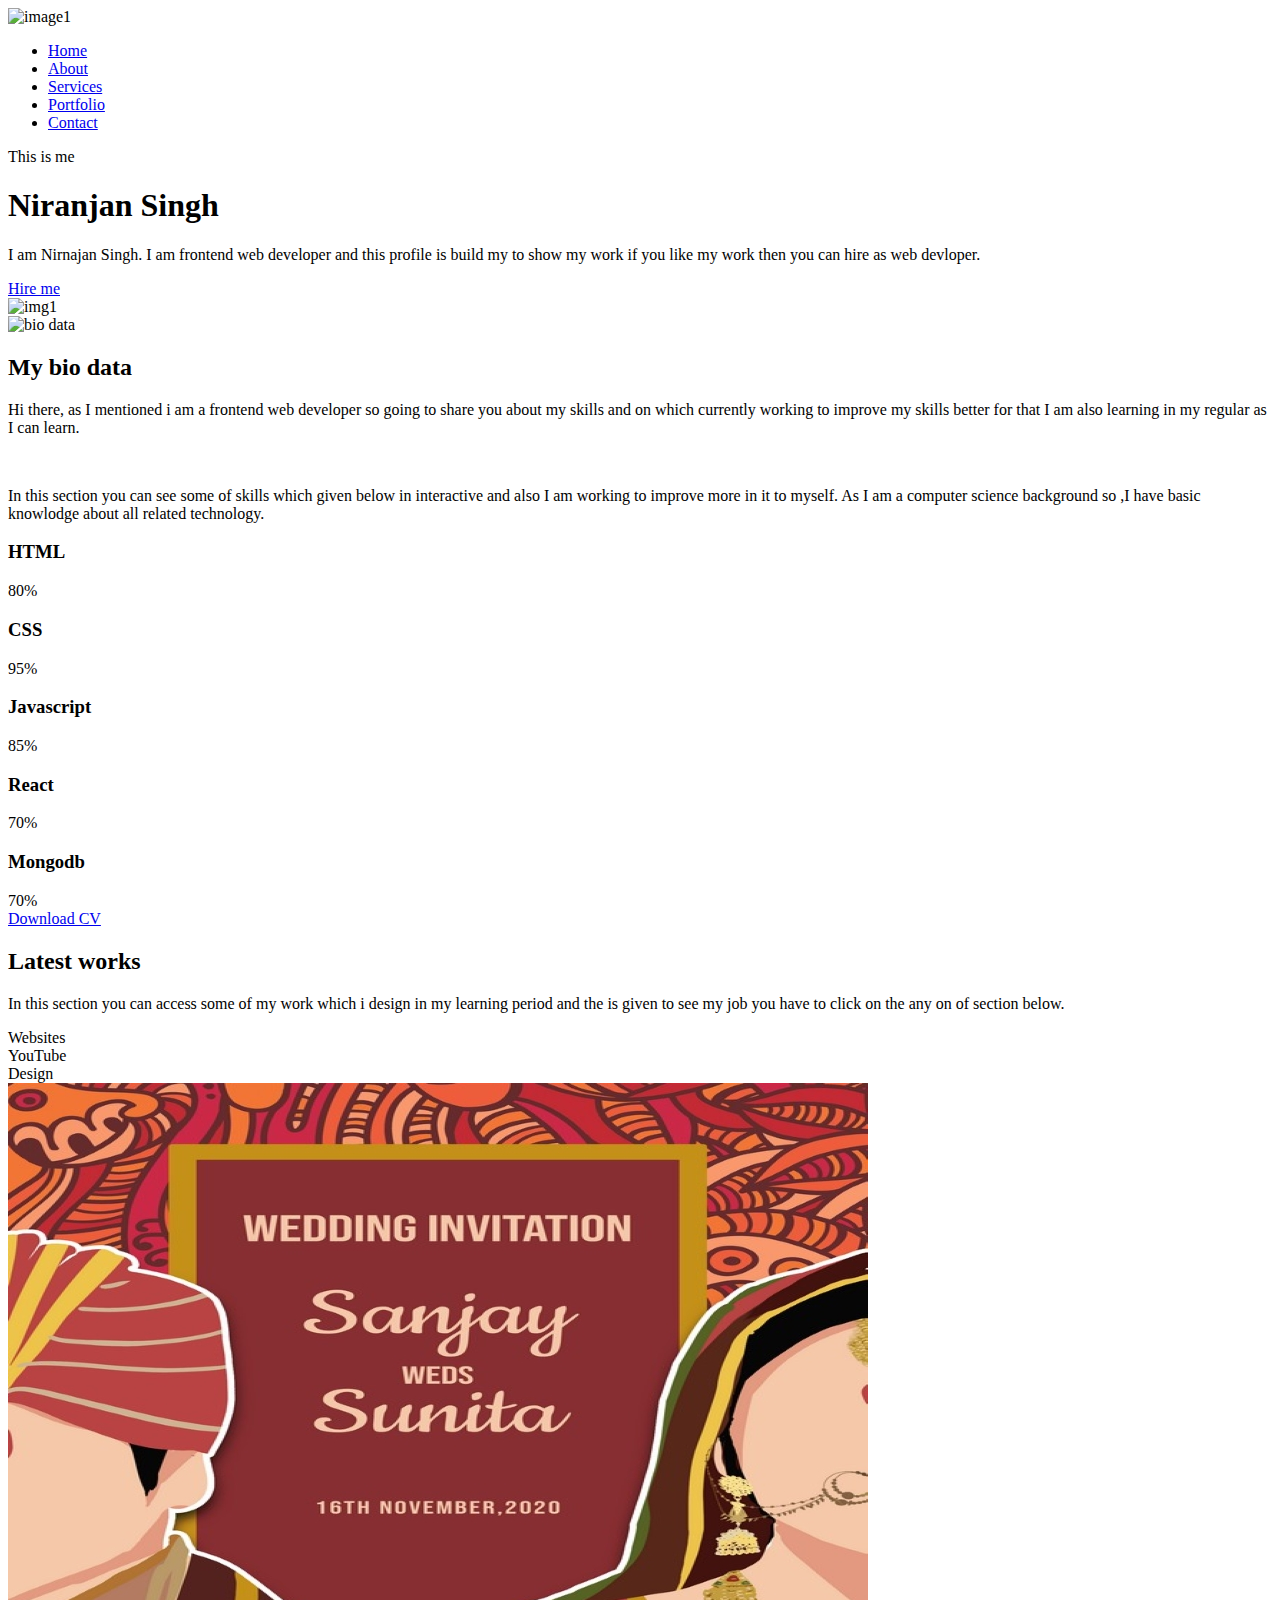
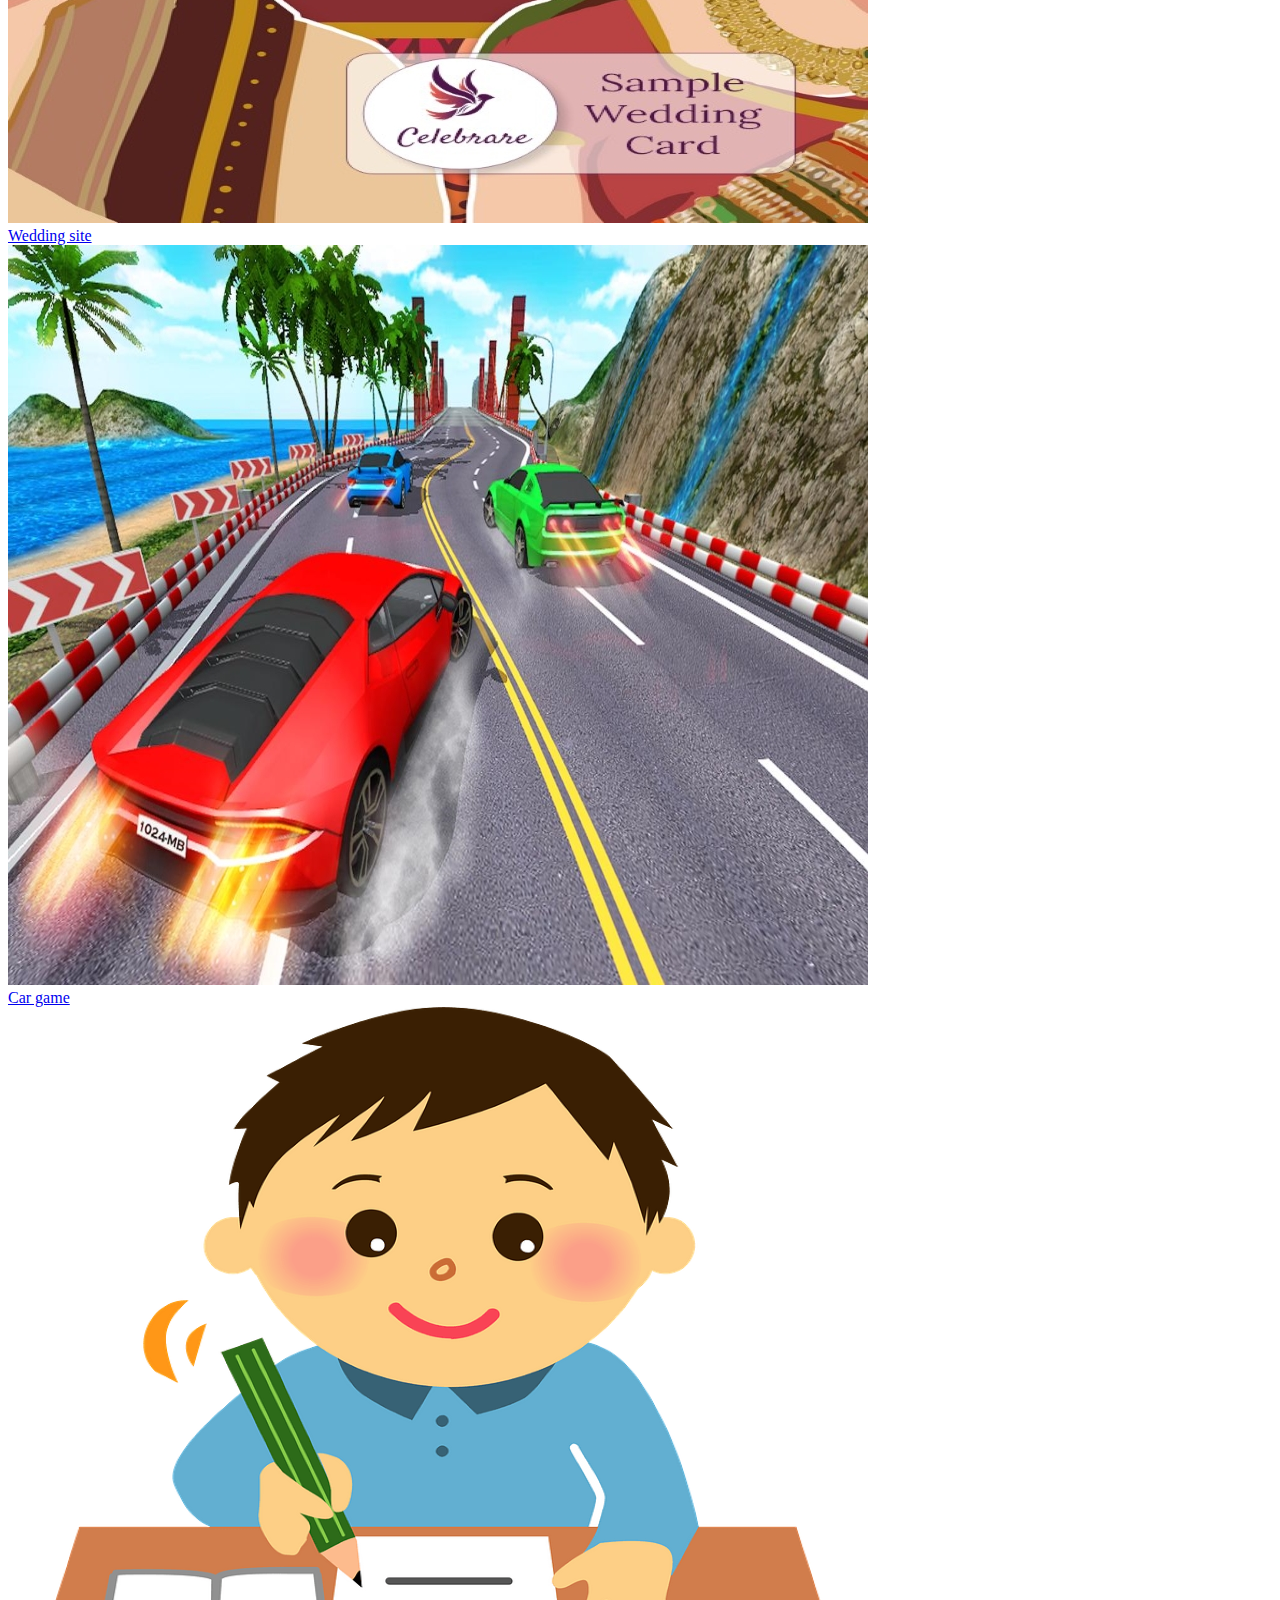
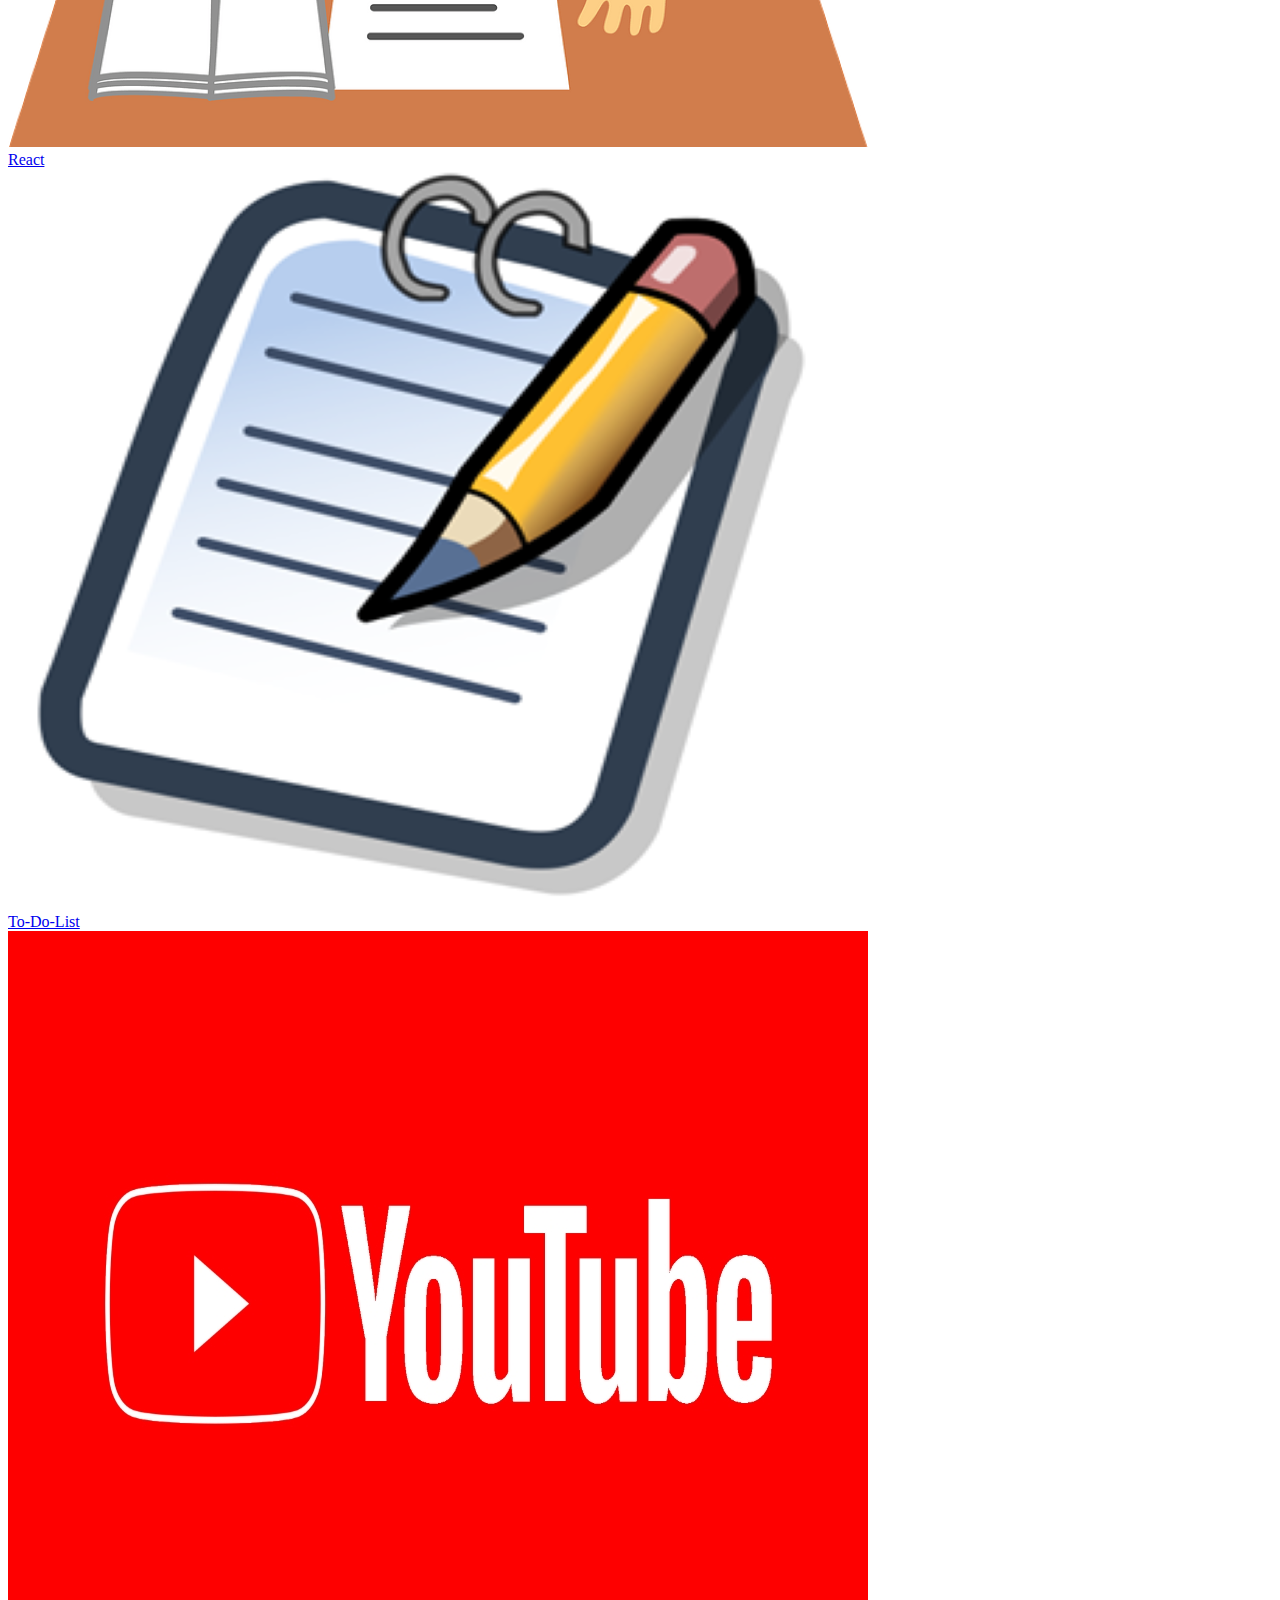
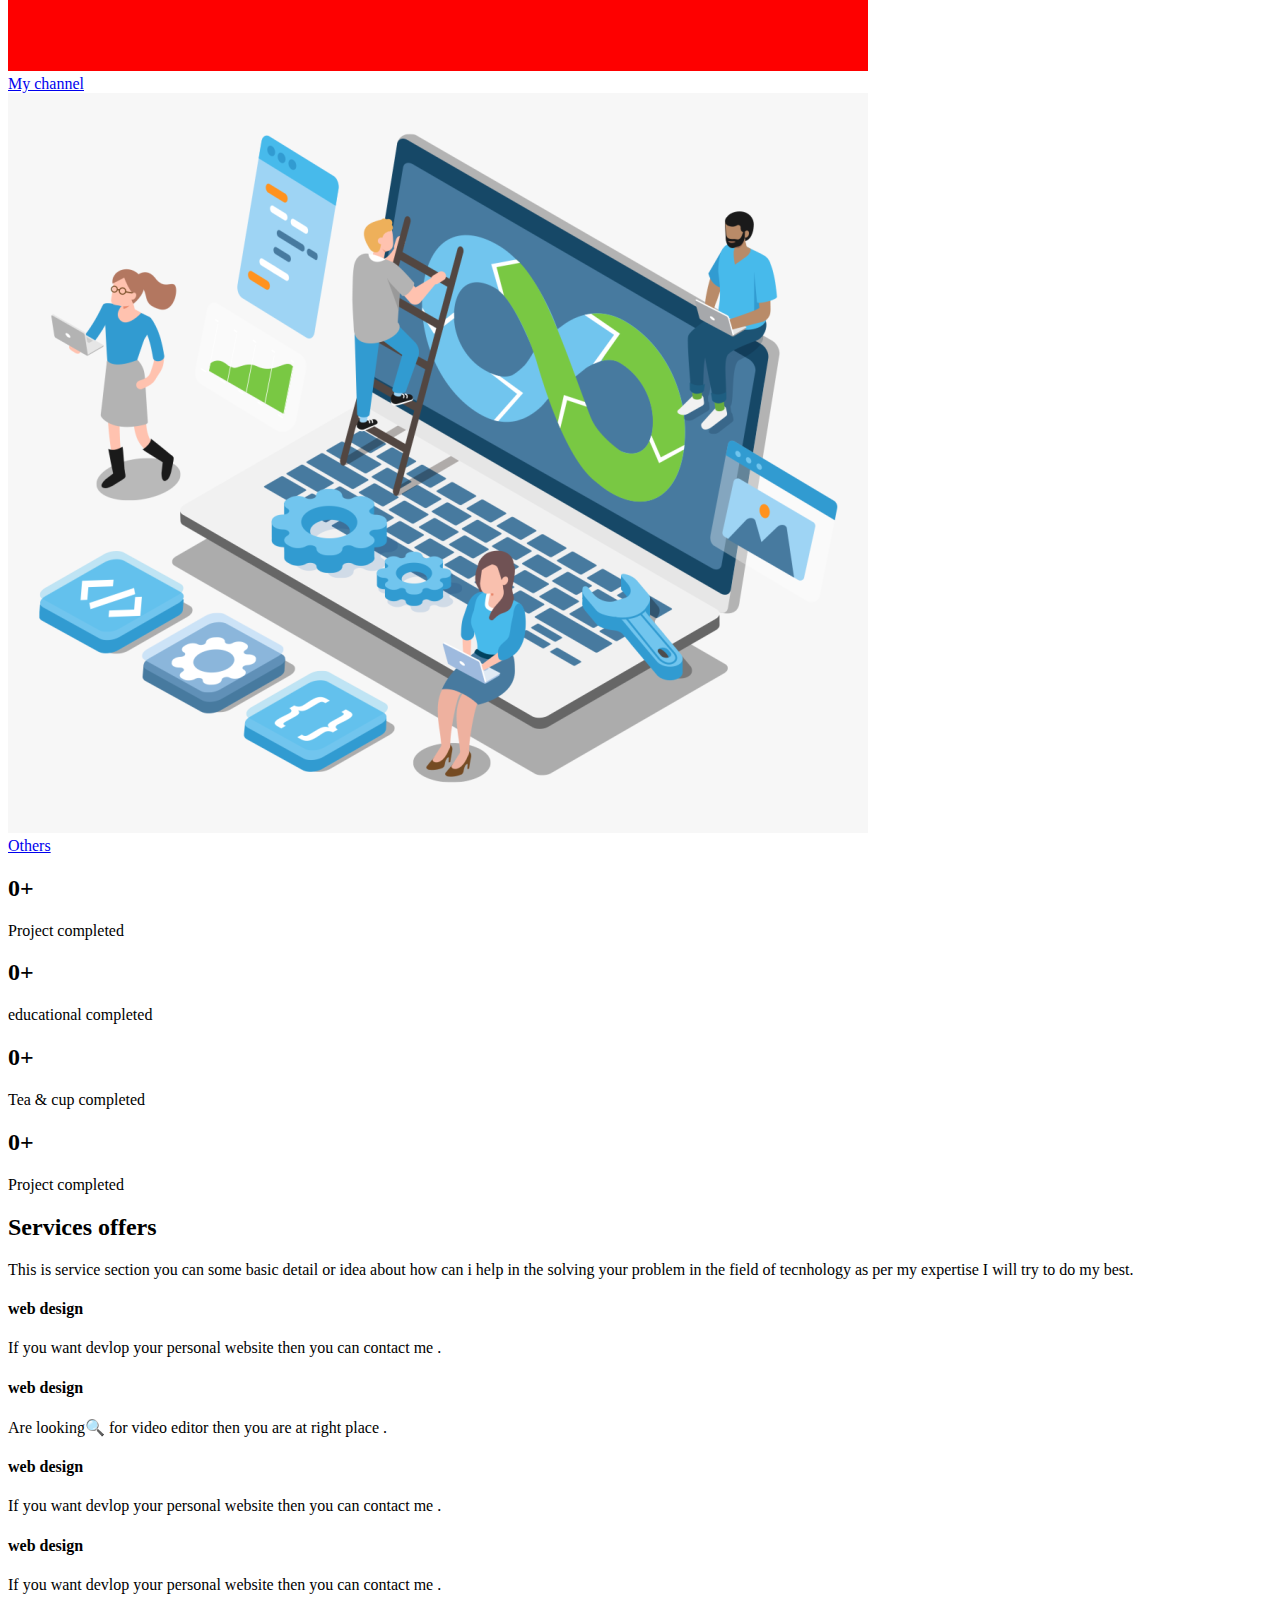
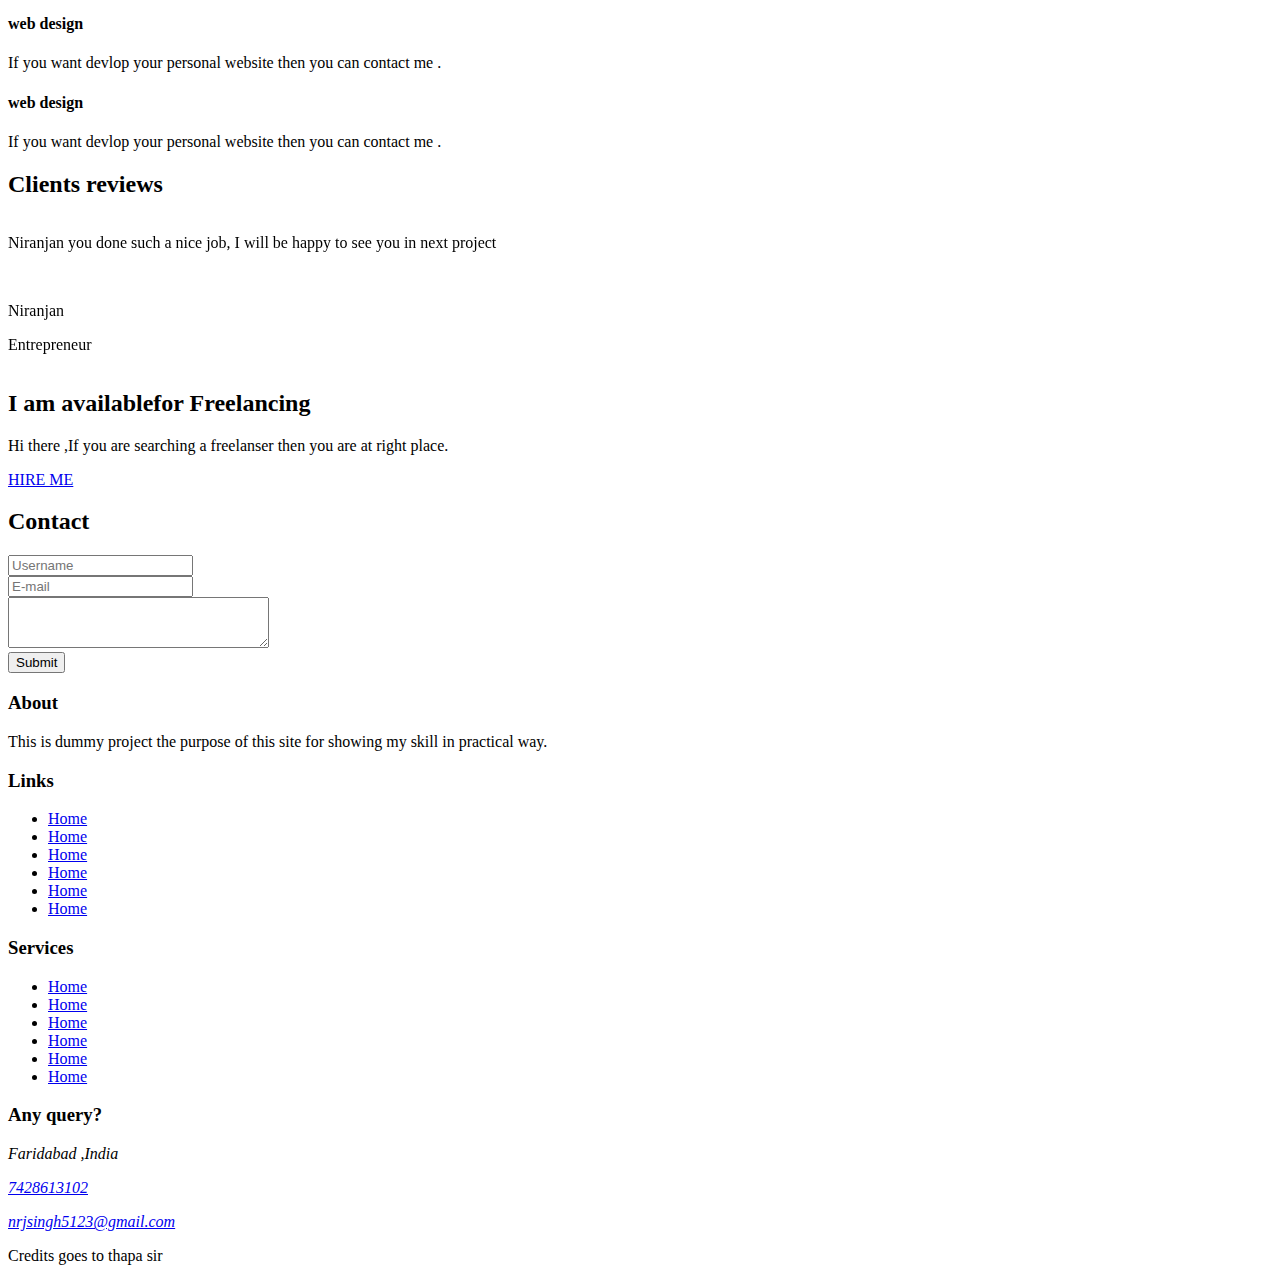
==== index.html @ 7eb25984 "Add files via upload" ====
<!DOCTYPE html>
<html lang="en">

<head>
    <meta charset="UTF-8">
    <meta http-equiv="X-UA-Compatible" content="IE=edge">
    <meta name="viewport" content="width=device-width, initial-scale=1.0">
    <meta 
    name="description"
    content="my portfolio website for job or internship."
    />
    <meta
    name="keywords" content="HTML , CSS ,Javascript , Portfolio website"
    />
    <meta name="auther" content="Niranjan NCR walla , Niranjan">
    
    <title>NCR walla</title>
    
    <link rel="shortcut icon" href="./images/favicon/favicon.ico" type="image/x-icon"/>
    <link rel="apple-touch-icon" sizes="57x57" href="./images/favicon/>
    <link rel="apple-touch-icon" sizes="60x60" href="./images/favicon/apple-icon-60x60.png">
    <link rel="apple-touch-icon" sizes="72x72" href="./images/favicon/apple-icon-72x72.png">
    <link rel="apple-touch-icon" sizes="76x76" href="./images/favicon/apple-icon-76x76.png">
    <link rel="apple-touch-icon" sizes="114x114" href="./images/favicon/apple-icon-114x114.png">
    <link rel="apple-touch-icon" sizes="120x120" href="./images/favicon/apple-icon-120x120.png">
    <link rel="apple-touch-icon" sizes="144x144" href="./images/favicon/apple-icon-144x144.png">
    <link rel="apple-touch-icon" sizes="152x152" href="./images/favicon/apple-icon-152x152.png">
    <link rel="apple-touch-icon" sizes="180x180" href="./images/favicon/apple-icon-180x180.png">
    <link rel="icon" type="image/png" sizes="192x192"  href="/android-icon-192x192.png">
    <link rel="icon" type="image/png" sizes="32x32" href="/favicon-32x32.png">
    <link rel="icon" type="image/png" sizes="96x96" href="/favicon-96x96.png">
    <link rel="icon" type="image/png" sizes="16x16" href="/favicon-16x16.png">
    <link rel="manifest" href="/manifest.json">
    <meta name="msapplication-TileColor" content="#ffffff">
    <meta name="msapplication-TileImage" content="/ms-icon-144x144.png">
    <meta name="theme-color" content="#ffffff">

<!-- <link rel="stylesheet" href="../CSS/style.css"> -->
    <link rel="stylesheet" href="https://cdn.jsdelivr.net/npm/swiper/swiper-bundle.min.css" />
    <link rel="stylesheet" href="https://cdnjs.cloudflare.com/ajax/libs/font-awesome/6.2.0/css/all.min.css">
    <link rel="stylesheet" href="../profile/CSS/style.css">
    <link href="https://unpkg.com/ionicons@4.5.10-0/dist/css/ionicons.min.css" rel="stylesheet">
    <link rel="stylesheet" href="../profile/index.js">
</head>

<body>
    <header class="header">
        <img src="../profile/images/logo.png" class="logo" alt="image1">

        <nav class="navbar ">
            <ul class="navbar-lists">
                <li><a href="./index.html" class="navbar-link home-link">Home</a></li>
                <li><a href="./about.html" class="navbar-link about-link">About</a></li>
                <li><a href="./service.html" class="navbar-link service-link">Services</a></li>
                <li><a href="#" class="navbar-link portfolio-link">Portfolio</a></li>
                <li><a href="./contact.html" class="navbar-link contact-link">Contact</a></li>
            </ul>
        </nav>

<div class="mobile-navbar-btn">
    <!-- <i class="fa fa-bars" aria-hidden="true" class="mobile-nav-icon"></i> -->
    <!-- <i class="fa fa-times" aria-hidden="true" class="mobile-nav-icon"></i> -->
    <ion-icon name="menu-outline" class="mobile-nav-icon"></ion-icon>
    <ion-icon name="close-outline" class="mobile-nav-icon"></ion-icon>
</div>

    </header>
    <!-- ======================
MAin hero section start
=========================== -->
    <main>
        <section class="section-hero section">
            <div class="container grid grid-two-column">
                <div class="section-hero-data">
                    <p class="hero-top-data">This is me</p>
                    <h1 class="hero-heading">Niranjan Singh</h1>
                    <p class="hero-para">
                        I am Nirnajan Singh. I am frontend web developer and this profile is build my to show my work
                        if you like my work then you can hire as web devloper.
                    </p>

                    <div>
                        <a href="#" class="btn hireeme-btn">Hire me</a>
                    </div>
                </div>

                <!-- Hero right section -->
                <div class="secton-hero-image">
<!-- Here we using optimize image for the website -->
<!-- <picture>
    <source srcset="../profile/hero.webp" type="image/webp"/>
    <source srcset="../profile/hero-min.jpg" type="image/jpg"/>
</picture> -->

                    <img src="../profile/images/Logo yt.png" class="hero-image" alt="img1">
                </div>
            </div>
        </section>

        <!-- =============================
Biodata Secction start 
=================================== -->

        <section class="section-bio-data section">
            <div class="container grid grid-two-column">
                <div class="bio-image">
                    <img src="../profile/images/app.png" alt="bio data">
                </div>

                <!-- Right side of the bio data  -->
                <div class="bio-data">
                    <h2 class="common-heading">My bio data</h2>
                    <p>Hi there, as I mentioned i am a frontend web developer so going to share you about my skills 
                        and on which currently working to improve my skills better for that I am also learning in my regular as I can learn.
                    </p>
                    <br>
                    <p>In this section you can see some of skills which given below in interactive and also I am working to improve more in it to myself.
                        As I am a computer science background so ,I have basic knowlodge about all related technology. 
                    </p>
                    <div class="bio-data-stats">
                        <div class="bio-stats">
                            <h3>HTML</h3>
                            <div class="bio-progress-bar">
                                <span>80%</span>
                            </div>
                        </div>

                        <div class="bio-stats">
                            <h3>CSS</h3>
                            <div class="bio-progress-bar progress-bar-2">
                                <span>95%</span>
                            </div>
                        </div>

                        <div class="bio-stats">
                            <h3>Javascript</h3>
                            <div class="bio-progress-bar progress-bar-3">
                                <span>85%</span>
                            </div>
                        </div>

                        <div class="bio-stats">
                            <h3>React</h3>
                            <div class="bio-progress-bar progress-bar-4">
                                <span>70%</span>
                            </div>
                        </div>
                        <div class="bio-stats">
                            <h3>Mongodb</h3>
                            <div class="bio-progress-bar progress-bar-5">
                                <span>70%</span>
                            </div>
                        </div>

                        <div class="bio-data-btn">
                            <a href="https://drive.google.com/file/d/1nAWguV7Yvjna6Oc2PpO7hNysbLn0lBd6/view?usp=share_link" class="btn" Download target="_blank">Download CV</a>
                            
                        </div>
                    </div>

                </div>
            </div>

        </section>
    </main>

    <section class="section section-portfolio" id="portfolio-section">
        <div class="container">
            <h2 class="common-heading">Latest works</h2>
            <p>In this section you can access some of my work which i design in my learning period and the is given to see my job you have to click on the any on of section below.</p>
        </div>

        <div class="p-btns">
            <div class="btn p-btn" data-btn-num="1">Websites</div>
            <div class="btn p-btn" data-btn-num="2">YouTube</div>
            <div class="btn p-btn" data-btn-num="3">Design</div>
        </div>

        <div class="continer grid grid-three-column portfolio-images">

            <div class="img-overlay p-btn--1">
                <img src="./images/wedding-pic.jpg" alt="" >
                <div class="overlay">
                    <a href="https://teal-basbousa-e74de9.netlify.app" target="_blank" class="common-heading">Wedding site</a>
                </div>
            </div>

            <div class="img-overlay p-btn--2">
                <img src="./images/car game.jpg" alt="">
                <div class="overlay">
                    <a href="https://niranjan-racing-game.netlify.app/" target="_blank" class="common-heading">Car game</a>
                </div>
            </div>

            <div class="img-overlay p-btn--3 ">
                <!-- //trargeting to the main in the index.js/ javascript -->
                <img src="./images/react.png" alt="">
                <div class="overlay">
                    <a href="https://niranjan-ncr-walla.netlify.app/" target="_blank" class="common-heading">React</a>
                </div>
            </div>

            <div class="img-overlay p-btn--2 ">
                <img src="./images/do-to-list.png" alt="">
                <div class="overlay">
                    <a href="https://niranjan-ncr-walla1.netlify.app/" target="_blank" class="common-heading">To-Do-List</a>
                </div>
            </div>

            <div class="img-overlay p-btn--1">
                <img src="./images/youtube-channel.jpg" alt="">
                <div class="overlay">
                    <a href="https://www.youtube.com/@NiranjanNCRwalla" target="_blank" class="common-heading">My channel</a>
                </div>
            </div>

            <div class="img-overlay p-btn--3 ">
                <img src="./images/software.png" alt="">
                <div class="overlay">
                    <a href="https://niranjan-profile-site.netlify.app/" target="_blank" class="common-heading">Others</a>
                </div>
            </div>
        </div>
    </section>


    <!-- ==========project cointer section =========== -->

    <section class=" section section-work-data">
        <div class="container grid grid-four-column">
            <div>
                <h2 class="counter-number" data-number="2000">0+</h2>
                <p>Project completed</p>
            </div>

            <div>
                <h2 class="counter-number" data-number="6000">0+</h2>
                <p>educational completed</p>
            </div>

            <div>
                <h2 class="counter-number" data-number="5000">0+</h2>
                <p>Tea & cup completed</p>
            </div>

            <div>
                <h2 class="counter-number" data-number="2000">0+</h2>
                <p>Project completed</p>
            </div>
        </div>



    </section>

    <section class="section section-services">
        <div class="container">
            <h2 class="common-heading">Services offers</h2>
            <p>This is service section you can some basic detail or idea about how can i help in the solving your problem in the field of tecnhology as per my expertise I will try to do my best.</p>
        </div>

        <!-- ===========Services offers====== -->
        <div class="container grid grid-three-column">
            <div class="service-box">
                <ion-icon name="desktop" class="service-icon"></ion-icon>
                <h4>web design</h4>
                <p>If you want devlop your personal website then you can contact me .</p>
            </div>
            <div class="service-box">
                <ion-icon name="videocam" class="service-icon"></ion-icon>
                <h4>web design</h4>
                <p>Are looking🔍 for video editor then you are at right place .</p>
            </div>
            <div class="service-box">
                <ion-icon name="desktop" class="service-icon"></ion-icon>
                <h4>web design</h4>
                <p>If you want devlop your personal website then you can contact me .</p>
            </div>
            <div class="service-box">
                <ion-icon name="desktop" class="service-icon"></ion-icon>
                <h4>web design</h4>
                <p>If you want devlop your personal website then you can contact me .</p>
            </div>
            <div class="service-box">
                <ion-icon name="desktop" class="service-icon"></ion-icon>
                <h4>web design</h4>
                <p>If you want devlop your personal website then you can contact me .</p>
            </div>
            <div class="service-box">
                <ion-icon name="desktop" class="service-icon"></ion-icon>
                <h4>web design</h4>
                <p>If you want devlop your personal website then you can contact me .</p>
            </div>
        </div>

    </section>

    <div class="container">
        <h2 class="common-heading">Clients reviews</h2>
    </div>
     <!-- Swiper -->
     <div class="swiper mySwiper">
        <div class="swiper-wrapper">
            <!-- Start section -->
          <div class="swiper-slide">
              <div class="swiper-client-msg">
                  <p>Niranjan you done such a nice job, I will be happy to see you in next project</p>
              </div>
              <div class="swiper-client-data grid grid-two-column">
                  <figure>
                      <img src="../profile/images/12.jpg" alt="">
                    </figure>
                      <div class="client-data-details"
                      ><p>Niranjan</p>
                      <p>Entrepreneur</p>
                      </div>
              </div>
          </div>

          <div class="swiper-slide">
            <div class="swiper-slide">
                <div class="swiper-client-msg">
                    <p>Niranjan you done such a nice job, I will be happy to see you in next project</p>
                </div>
                <div class="swiper-client-data grid grid-two-column">
                    <figure>
                        <img src="../profile/images/12.jpg" alt="">
                    </figure>
                       <div class="client-data-details"
                       > <p>Niranjan</p>
                        <p>Entrepreneur</p>
                        </div>
                </div>
            </div>
          </div>

          <div class="swiper-slide">
            <div class="swiper-slide">
                <div class="swiper-client-msg">
                    <p>Niranjan you done such a nice job, I will be happy to see you in next project</p>
                </div>
                <div class="swiper-client-data grid grid-two-column">
                    <figure>
                        <img src="../profile/images/12.jpg" alt="">
                    </figure>
                        <div class="client-data-details"
                       v><p>Niranjan</p>
                        <p>Entrepreneur</p>
                        </div>
                </div>
            </div>
          </div>

          <div class="swiper-slide">
              <div class="swiper-slide">
                <div class="swiper-client-msg">
                    <p>Niranjan you done such a nice job, I will be happy to see you in next project</p>
                </div>
                <div class="swiper-client-data grid grid-two-column">
                    <figure>
                        <img src="../profile/images/12.jpg" alt="">
                    </figure>
                       <div class="client-data-details"
                       > <p>Niranjan</p>
                        <p>Entrepreneur</p>
                        </div>
                </div>
            </div>
          </div>

          <div class="swiper-slide">
              <div class="swiper-slide">
                <div class="swiper-client-msg">
                    <p>Niranjan you done such a nice job, I will be happy to see you in next project</p>
                </div>
                <div class="swiper-client-data grid grid-two-column">
                    <figure>
                        <img src="../profile/images/12.jpg" alt="">
                    </figure>
                       <div class="client-data-details"
                       > <p>Niranjan</p>
                        <p>Entrepreneur</p>
                        </div>
                </div>
            </div>
          </div>

          <div class="swiper-slide">
              <div class="swiper-slide">
                <div class="swiper-client-msg">
                    <p>Niranjan you done such a nice job, I will be happy to see you in next project</p>
                </div>
                <div class="swiper-client-data grid grid-two-column">
                    <figure>
                        <img src="../profile/images/12.jpg" alt="">
                    </figure>
                       <div class="client-data-details"
                       > <p>Niranjan</p>
                        <p>Entrepreneur</p>
                        </div>
                </div>
            </div>
          </div>

          <div class="swiper-slide">
              <div class="swiper-slide">
                <div class="swiper-client-msg">
                    <p>Niranjan you done such a nice job, I will be happy to see you in next project</p>
                </div>
                <div class="swiper-client-data grid grid-two-column">
                    <figure>
                        <img src="../profile/images/12.jpg" alt="">
                    </figure>
                       <div class="client-data-details"
                       > <p>Niranjan</p>
                        <p>Entrepreneur</p>
                        </div>
                </div>
            </div>
          </div>

          <div class="swiper-slide">
              <div class="swiper-slide">
                <div class="swiper-client-msg">
                    <p>Niranjan you done such a nice job, I will be happy to see you in next project</p>
                </div>
                <div class="swiper-client-data grid grid-two-column">
                    <figure>
                        <img src="../profile/images/12.jpg" alt="">
                    </figure>
                       <div class="client-data-details"
                       > <p>Niranjan</p>
                        <p>Entrepreneur</p>
                        </div>
                </div>
            </div>
          </div>

          <div class="swiper-slide">
              <div class="swiper-slide">
                <div class="swiper-client-msg">
                    <p>Niranjan you done such a nice job, I will be happy to see you in next project</p>
                </div>
                <div class="swiper-client-data grid grid-two-column">
                    <figure>
                        <img src="../profile/images/12.jpg" alt="">
                    </figure>
                      <div class="client-data-details"
                      >  <p>Niranjan</p>
                        <p>Entrepreneur</p>
                        </div>
                </div>
            </div>
          </div>

        </div>
        <div class="swiper-pagination"></div>
      </div>
    
      <!-- =======Our Freelancing section ========== -->

      <section class="section section-freelancing">
          <div class="overlay"></div>
          <div class="container">
              <h2>I am <span>available</span>for Freelancing</h2>
              <p>Hi there ,If you are searching a freelanser then you are at right place.</p>
              <a href="./contact.html" class="btn">HIRE ME</a>
          </div>
        </section>


        <!-- =============Contact form =============== -->
<section class="section section-services">
    <div class="container">
        <h2 class="common-heading">Contact</h2>
       
        <div class="section-contact-main contact-container">
        <form action="https://formspree.io/f/mrgdodgb"
        method="POST" class="form-div">
        
                <div class="form-input">
                    <label for="username"></label>
                    <input type="text" name="username" id="username" placeholder="Username"
                    required
                    autocomplete="off"/>
                    
                </div>
                <div>
                    <label for="email"></label>
                    <input type="email" name="email" id="email" placeholder="E-mail"
                    required
                    autocomplete="off"/>
                    
                </div>
                <!-- <div>
                    <label for="phone"></label>
                    <input type="text" name="phone" id="phone" placeholder="Phone number"
                    required
                    autocomplete="off"/>
                    
                </div> -->

                <div>
                 <label for="textarea"></label>
                 <textarea name="message" id="textarea" cols="30" rows="3"
                 minlength="5"></textarea>
                </div>

                <div>
                    <input type="submit" name="submit" id="submit" class="btn"/>
                    
                </div>
        </form>
        </div>
    </div>
</section>



<!-- Footer section -->


<footer class="section-footer section">
<div class="container grid grid-four-column">
    <div class="f-about">
        <h3>About</h3>
        <p>This is dummy project the purpose of this site for showing my skill in practical way.</p>
    </div>

    <!-- ends -->
    <div class="f-links">
        <h3>Links</h3>
        <ul>
            <li>
                <ion-icon name="arrow-round-forward"></ion-icon>
                <a href="#">Home</a>
            </li>
            <li>
                <ion-icon name="arrow-round-forward"></ion-icon>
                <a href="#">Home</a>
            </li>
            <li>
                <ion-icon name="arrow-round-forward"></ion-icon>
                <a href="#">Home</a>
            </li>
            <li>
                <ion-icon name="arrow-round-forward"></ion-icon>
                <a href="#">Home</a>
            </li>
            <li>
                <ion-icon name="arrow-round-forward"></ion-icon>
                <a href="#">Home</a>
            </li>
            <li>
                <ion-icon name="arrow-round-forward"></ion-icon>
                <a href="#">Home</a>
            </li>
        </ul>
        <!-- Ends -->
    </div>
    
    <div class="f-services">
        <h3>Services</h3>
        <ul>
            <li>
                <ion-icon name="arrow-round-forward"></ion-icon>
                <a href="#">Home</a>
            </li>
            <li>
                <ion-icon name="arrow-round-forward"></ion-icon>
                <a href="#">Home</a>
            </li>
            <li>
                <ion-icon name="arrow-round-forward"></ion-icon>
                <a href="#">Home</a>
            </li>
            <li>
                <ion-icon name="arrow-round-forward"></ion-icon>
                <a href="#">Home</a>
            </li>
            <li>
                <ion-icon name="arrow-round-forward"></ion-icon>
                <a href="#">Home</a>
            </li>
            <li>
                <ion-icon name="arrow-round-forward"></ion-icon>
                <a href="#">Home</a>
            </li>
        </ul>
    </div>
    <!-- Ends -->

    <div class="f-address">
        <h3>Any query?</h3>
        <address>
      <div>
         <p><span><ion-icon name="pin"></ion-icon></span>
        Faridabad ,India</p> 
    </div>

    <div>
        <p><span><ion-icon name="call"></ion-icon></span>
       <a href="tel:+917428613102">7428613102</a></p> 
     </div>

   <div>
    <p><span><ion-icon name="mail"></ion-icon></span>
   <a href="mailto:nrjsingh@5123@gmail.com">nrjsingh5123@gmail.com</a></p> 
 </div>
</address>
</div>
</div>

<div class="container">
     <div class="f-social-icons">
         <a href="nrjsingh@5123@gmail.com" target="_blank">
            <ion-icon class="icons" name="logo-instagram"></ion-icon>
        </a>

        <a href="https://www.youtube.com/@NiranjanNCRwalla" target="_blank">
            <ion-icon class="icons" name="logo-youtube"></ion-icon>
           </a>

           <a href="#" target="_blank">
            <ion-icon class="icons" name="logo-whatsapp"></ion-icon>
           </a>
        </div>
           <div class="f-credits">
               <p>Credits goes to thapa sir</p>
            </div>
</div>
</footer>

    <!-- Swiper JS -->
    <script src="https://cdn.jsdelivr.net/npm/swiper/swiper-bundle.min.js"></script>
    <script src="../profile/index.js"></script>
    <script src="https://unpkg.com/ionicons@4.5.10-0/dist/ionicons.js"></script>

    <script type="module" src="https://unpkg.com/ionicons@5.5.2/dist/ionicons/ionicons.esm.js"></script>
<script nomodule src="https://unpkg.com/ionicons@5.5.2/dist/ionicons/ionicons.js"></script>
</body>

</html>
<!--  -->
---- CSS/style.css ----
@import url('https://fonts.googleapis.com/css2?family=Mochiy+Pop+P+One&family=Oswald&family=Roboto+Condensed&family=Roboto:wght@400;500;900&family=Rubik+Beastly&family=Work+Sans:wght@400;500&display=swap');


*{
    margin: 0;
    padding: 0; 
    box-sizing: border-box;
    font-family: 'Work Sans', sans-serif;
}

:root{
    --heading:rgb(0, 10, 45);
    --para:gray;
    --para-tint:rgba(255, 255, 255, 0.715);
    --helper:#8490ff;
    --helper-tint:#f3f4ff;
    --bg:rgb(249 249 255);
    --gradient:linear-gradient(0deg,rgb(132 144 255) 0%, rgb(98 189 252)100%);
    --gradientSupport:-webkit-linear-gradient(
        0deg,
        rgb(132 144 255) 0%, rgb(98 189 252)100%
    );

    --shadow: 0px 0px 20px 0px rgb(132 144 255 / 20%);
    --shadowSupport: 0px 20px 20px 0px rgb(132 144 255 / 30%);
}

html{
font-size: 62.5%;
overflow-x:hidden;
}

body{
    overflow-x: hidden;
}

h1,h2,h3,h4{
    font-family: "Poppins",sans-serif;
}
h1{
    color: var(--heading);
    font-size: 6rem;
    font-weight: 600;
}

h3{
    font-size: 1.8rem;
    font-weight: 400;
}

p{
    color:var(--para);
    line-height: 1.6;
    font-size: 1.7rem;
}

a{
    text-decoration: none;
}

li{
    list-style: none;
}



/*=======================
 Header Section start 
 ========================*/

 .header{
     padding: 0 4.8rem;
     height: 10rem;
     background-color: var(--bg);
     display: flex;
     align-items: center;
     justify-content: space-between;
 }

 .header .logo{
     height:3rem ;

 }

 .navbar-lists{
     display: flex;
     gap: 4.8rem;
 }

 .navbar-link:link,
 .navbar-link:visited{
     display: inline-block;
     text-decoration: none;
     font-size: 1.8rem;
     font-weight: 500;
     text-decoration: uppercase;
     color: var(--para);
     transition: color .2s linear ;
 }

 .navbar-link:hover,
 .navbar-link:active{
     color: var(--helper);
    
 }

.mobile-navbar-btn{
    display: none;
    background-color: transparent;
    cursor: pointer;
    border: none;
    /* background-color: #608efb; */
    font-size: 2rem;
    /* color: #65fa97; */
}

.mobile-nav-icon[name="close-outline"]{
    display: none;
}



 /*=======================
 Reusable code 
 ========================*/
 .section{
     padding: 9rem 0;
 }
 
 .grid {
     display: grid;
     gap: 9rem;
 }
 
 .container{
     max-width: 1400rem;
     margin: 0 auto;
     margin-left: 20rem;
 }
 .grid-two-column{
     grid-template-columns: repeat(2 ,1fr);
 }
 .grid-three-column{
     grid-template-columns: repeat(3 ,1fr);
 }
 .grid-four-column{
     grid-template-columns: repeat(4 ,1fr);
 }

 .common-heading{
     font-size: 4.8rem;
     font-weight: 600;
     margin-bottom: 6rem;
     text-transform: capitalize;
     position: relative;
 }
.common-heading::before{
content: "";
top: 110%;
left: 0;
width: 1.3rem;
height: 1.3rem;
position: absolute;
background:var(--helper) ;
}

.common-heading::after{
content: "";
top: 120%;
left: 1.3rem;
width: 20rem;
height: .3rem;
position: absolute;
background: var(--helper);
}

 .btn{
     background: var(--gradientSupport);
     padding: 1.6rem 3.2rem;
     border: none;
     color: var(--helper-tint);
     display: inline-block;
     text-transform: uppercase;
     font-size: 1.8rem;
     font-weight: 500;
     cursor: pointer;
     transition: all .3s ease;
     -webkit-transition: all .3s ease 0s;
     -moz-transition: all .3s ease 0s;
     -o-transition: all .3s ease 0s;
 }

 .btn:hover, .btn:active{
     box-shadow: var(--shadowSupport);
 }



 /*=======================
 Hero section start 
 ========================*/


 .section-hero{
     background-color: var(--bg);
 }
 .section-hero{
     padding-right: 10%;
 }

.section-hero-data{
    display: flex;
    flex-direction: column;
    justify-content: center;
    /* align-items: flex-start; */
}

.hero-top-data{
text-transform: uppercase;
font-size: 1.5rem;
font-weight: 500;
}

.hero-heading{
    text-transform: uppercase;
    font-weight: 700;
    font-size: 6.4rem;
}

.hero-para{
    margin-top: 1.5rem;
    margin-bottom: 5rem;
    max-width: 60rem;
    /* border: 1px solid red; */
}

.section-hero img{
display: flex;
justify-content: center;
align-items: center;
max-width: 100%;
height: 110%;

}
.hero-img{
    max-width: 50%;
    /* border: 1px solid rebeccapurple; */
}

/* =======Bio section start========= */

.grid-two-column{
    display: flex;
    justify-content: center;
    align-items: center;
}
.bio-image img{
    width: 100%;
    /* border: 1px solid red; */
    height: 100vh;
    box-shadow: 2px #8490ff;
}

.bio-data{
    margin-right: 5rem;
      /* border: 1px solid red; */
}

.bio-data-stats{
  display: flex;
  flex-direction: column;
  gap: 3rem;  
  padding: 6.4rem 0;
}
.bio-stats{
    margin-bottom:1rem ;
}
.bio-progress-bar{
width: 90%;
height: 0.8rem;
background: rgb(169, 167, 167);
position: relative;
border-radius: 10rem;
}

.bio-progress-bar::before{
    content: "";
position: absolute;
    top: 0;
    left: 0;
    width: 80%;
    height: inherit;
    background: var(--gradientSupport);
    border-radius: 10rem;
}

.progress-bar-2::before{
    width: 90%;
}
.progress-bar-3::before{
    width: 85%;
}
.progress-bar-4::before{
    width: 75%;
}
.progress-bar-5::before{
    width: 82%;
}

.bio-progress-bar span{
  position: absolute;
  top: 1.8rem;
  width: 4rem;
  height: 2rem;
  background: var(--helper);
  color: white;
  display: flex;
  justify-content: center;
  align-items: center;
  /* border-radius: 50%;   */
}

.bio-progress-bar span{
    left: 78%;
}
.progress-bar-2 span{
    left: 88%;
}
.progress-bar-3 span{
    left: 83%;
}
.progress-bar-4 span{
    left: 73%;
}
.progress-bar-5 span{
    left: 80%;
}

.bio-progress-bar span::after{
    content: "";
    position: absolute;
    top: 0;
    height: 0;
    border: .8rem solid var(--helper);
    border-color: transparent ;
    border-bottom-color:var(--helper) ;
    top: -1.6rem;

}

/* ============ Portfolio section ============*/

.section-portfolio{
    background: var(--bg);
    transition: all 0.7s linear;

}

.section-portfolio p{
    width: 60rem;
}

.p-btns{
    display: flex;
    justify-content: center;
    align-items: center;
    gap: 4rem;
    margin-top: 3rem;
    
}

.portfolio-images{
    gap: 3rem;
    /* display: flex; */
    /* border: 1px solid red; */
    margin: 2rem 20rem;


}

.portfolio-images img{
    width: 100%;
    border:7px ;
    position: relative;
    overflow: hidden;
}

.img-overlay{
    position: relative;
    overflow: hidden;
}
.img-overlay .overlay{
    position: absolute;
    top: 0;
    left: 0;
    width: 100%;
    height: 100%;
    background: var(--gradientSupport);
    display: flex;
    justify-content: center;
    align-items: center;
    transform: translateY(100%);
    transition: all .5s linear;
    border-radius:7px ;
}

.img-overlay:hover> .overlay{
    transform: translateY(0);
    opacity: .8;
    cursor: pointer;
}

.img-overlay .common-heading{
    color: white;
    margin: 0;
}

.p-btn-active{
    transform:translateY(-1rem);
}
.p-image-not-active{
    /* transform: translateY(-1rem); */
    display: none;
}
/* ============work section start ================== */

.section-work-data{
    background: var(--gradientSupport);
    text-align: center;
    transition: all .7s linear;
    color: white;
    padding-right: 20rem;
}
 
.counter-number{
    font-size: 4.8rem;
}

.section-work-data p{
    color: white;
    text-transform: capitalize;
}


/* ==========Services section ====== */

.section-services{
    transition: all .7s linear;

}
.section-services p{
    max-width: 60rem;
}
.section-services .grid{
    margin-top: 10rem;
    row-gap: 10rem;
    margin-right: 20rem;
}

.service-box{
    text-align: center;
    text-transform: capitalize;
    box-shadow: var(--shadow);
    border-radius: 5px;
    padding: 6rem 3rem;
    transition: all .5s linear;
    font-size:2rem ;
}
/* .service-box h2{
    
} */
.service-box:active,
.service-box:hover{
    transform:translateY(-1rem) ;
}

.service-icon{
    width: 8rem;
    height: 8rem;
    display: inline-block;
    border-radius: 48% 52% 63% 37% / 30% 40% 60% 70% ;
    color: var(--heading);
    animation: wave 3s linear infinite;
    border: 4px solid #7bd4f1;
    background-color: #a3dff3;
    padding: 5%;
}

@keyframes wave{
    0%{
    border-radius: 48% 52% 63% 37% / 30% 40% 60% 70% ;
    }
    50%{
    border-radius: 48% 52% 33% 67% / 55% 24% 76% 45% ;
    }
    100%{
    border-radius: 48% 52% 63% 37% / 30% 40% 60% 70% ;
    }
}


/* ==========Swiper slide============== */
.swiper {
    width: 80%;
    height: 100%;
    /* border: 1px solid ; */
  }
  .swiper-slide {
    text-align: center;
    font-size: 18px;
    background: #fff;
    /* border: 1px solid red; */

    /* Center slide text vertically */
    display: -webkit-box;
    display: -ms-flexbox;
    display: -webkit-flex;
    -webkit-box-pack: center;
    -ms-flex-pack: center;
    display: flex;
    flex-direction: column;
    -webkit-justify-content: center;
    justify-content: center;
    -webkit-box-align: center;
    -ms-flex-align: center;
    -webkit-align-items: center;
    align-items: center;
     /* margin-left:5rem ; */
     /* margin-right:0rem ; */
  }

  .swiper-slide img {
    display: block;
    width: 100%;
    height: 100%;
    object-fit: cover;
  }

  .swiper-client-msg{
      padding: 5rem 8rem;
      /* border: 1px solid rgb(0, 255, 76); */
      /* margin-left: 30rem; */
      width: 80%;
      gap: 10rem;

  }
  .swiper-client-msg p{
width: 100%;
  }

  .swiper-slide img{
      max-width: 10rem;
      height: 10rem;
      border-radius: 50%;
      border: 5px solid rgb(43, 42, 42);
      gap: 3rem;
      /* border: 1px solid red; */
  }

  .swiper-client-msg p::before{
      content: "\f10d";
      position: absolute;
      top: 0;
      left: 10rem;
      font-size: 5rem;
      font-weight: 900;
      color: #608efb;
      /* border: 1px solid red; */
      font-family: "Font Awesome 6 Free";
  }
  
  .swiper-client-msg p::after{
      content: "\f10e";
      position: absolute;
      bottom: 15rem;
      right: 10rem;
      font-size: 5rem;
      font-weight: 900;
      color: #608efb;
      /* border: 1px solid red; */
      font-family: "Font Awesome 6 Free";
  }
  .swiper-client-data{
      align-items: center;
      gap: 3rem;
      margin-top: 1rem;
      /* border: 1px solid red; */
      width: 60%;
  }

  /* =============Freelancing section ====== */

  .section-freelancing{
      background-image: url("../images/web.jpg");
      background-size: 100%;
      background-attachment: fixed;
      background-repeat: no-repeat;
      position: relative;
      transition: all .7s linear;
      text-align: center;
      padding-right: 20rem;
  }
  .section-freelancing .overlay{
      position: absolute;
      top: 0;
      left: 0;
      width: 100%;
      height: 100%;
      background-color: #608efb;
      opacity: .8;
  }

  .section-freelancing .container{
      position: relative;
  }

  .section-freelancing h2{
      font-size: 6rem;
  }
  .section-freelancing span{
      color:#65fa97;
  }

  .section-freelancing h2, .section-freelancing p{
      color: white;
      margin-bottom: 2rem;
  }
  
  
/* =========== form section=========== */

.section-contact-main{
    max-width: 70rem;
    margin: 0 auto;
    margin-top: 9rem;
    transition: all 0.3s linear;
    margin-right: 40rem;
}

.section-contact-main form{
    display: flex;
    flex-direction: column;
    gap: 2rem;
}

.section-contact-main input ,
.section-contact-main textarea{
    padding: 1rem;
    border: .2rem solid gray;
    font-size: 2rem;
    font-family: Verdana, Geneva, Tahoma, sans-serif;
    width: 100%;
    border-radius: .5rem;
}

.section-contact-main input[type="submit"]{
    max-width: 25%;
    border-radius : 0rem;
    border-style: none;
    
}


/* ==========Footer Section start====== */

.section-footer{
    background-color: var(--heading);
    transition: all .7s linear;
    padding-right: 20rem;

}

.section-footer h3{
    color: white;
    margin-bottom: 3rem;

}
.f-about p{
    color: gray;
}

.f-links ul,
.f-services ul,
.f-address address{
    display: flex;
    flex-direction: column;
    gap: 1.5rem;
    justify-content: center;
}

.f-links li,
.f-links a,
.f-services li,
.f-services a
{
    font-size:1.5rem;
    color:gray;
    text-transform:capitalize;
}


.f-links span,
.f-services span,
.f-address span{
    margin-right: 1rem;
    color: rgb(251, 244, 244);

}

.f-address p,
.f-address p a,
.f-address span{
    font-style: normal;
    color: gray;
}

.f-social-icons {
    margin: 4rem 0 ;
    text-align: center;
    /* color: gray; */
    /* border: 1px solid rebeccapurple; */
    font-size: 5rem;
}

.f-social-icons .icons{
    width: 4rem;
    height: 4rem;
    background-color: #a3dff3;
    display: inline-block;
    padding: 1.2rem 1.4rem;
    position: relative;
    color: gray;
    animation: wave 3s linear infinite;
}

.f-credits p{
    text-align: center;
    color: gray;
}

/* scroll button section  */
.scrollTop-style{
    position: fixed;
    right: 2%;
    bottom: 5%;
    z-index: 1;
    
}

.scroll-top{
    width: 5rem;
    height: 5rem;
    background: var(--helper);
    border-radius: 50%;
    display: inline-block;
    position: relative;
    color: black;
}



/* =================
media query 
==================== */

@media(max-width:980px) {
    .header{
        position: relative;
    }

    .mobile-navbar-btn{
        display: block;
        z-index: 9999;
        border: 2px solid black;
    }

    .mobile-nav-icon{
        width: 5rem;
        height: 5rem;
        color: var(--black);
    }
    .header .logo{
        width: 40%;
    }

    .navbar{
        width: 100%;
        height: 100vh;
        position: absolute;
        top: 0;
        left: 0;
        background: var(--gradient);
        
        display: flex;
        justify-content: center;
        align-items: center;

        transform: translateX(100%);
        transition: all .5s linear;

        visibility: hidden;
        opacity: 0;
        pointer-events: none ;
    }

    .navbar-lists{
        flex-direction: column;
        align-items: center;
    }

    .navbar .navbar-lists .navbar-link:link,
    .navbar .navbar-lists .navbar-link:visited{

        color: black;
        font-size: 3rem;
    }

.active .navbar{
    transform: translateX(0%);
    visibility: visible;
    opacity: 1;
    pointer-events: auto;
}

.active .mobile-navbar-btn .mobile-nav-icon[name="menu-outline"]{
    display: none;
}
.active .mobile-navbar-btn .mobile-nav-icon[name="close-outline"]
{
    display: block;
}
}


/* ===mobile view===== */

@media(max-width:25em){
    /* .container{
        /* max-width: 71em; */
    /* } */ 
    /* .container .grid-two-column{
        grid-template-columns: 1fr;
    } */
    .section-hero-data{
        width: 100%;
        margin-left: 4rem;
        margin-left: 4rem;
        
    }
.hero-top-data{
    text-align: center;
}
    .hero-heading{
        font-size: 4em;
        text-align: center;
    }
    .hero-para{
        text-align: center;
    }
.hireeme-btn{
    align-items: center;
    justify-content: center;
    display: flex;
    margin-left: 5em;
    margin-right: 5em;
}

    .section-hero .grid-two-column{
        /* grid-template-rows: 1fr; */
        flex-direction: column;
        margin-left: 1em;
    }
    /* bio image */
.hero-image{
    margin-left: 6%;
    margin-right: 6%;
}

    /* ===section bio data ==== */

    .section-bio-data .grid-two-column{
        flex-direction: column;
        margin-left: 1em;
        /* margin-right: 1em; */
        /* border: 1px solid red; */
    }
    .bio-image img{
        /* grid-row:3; */
        margin-right: 2em;
        margin-left: 2em;
        width: 35em;
        height: 120vh;
        /* margin-top:3.2rem ; */
    }

    .bio-data{
        margin-left: 2rem;
        margin-right: 2rem;
    }

    .section.section-portfolio{
flex-direction: column;
margin-left: 1em;
margin-right: 1em;
    }

    .section .container{
        flex-direction: column;
        margin-left: 0em;
    }
    .section .container p{
        max-width: 20em;
        text-align: center;
    }
    /* .container .common-heading
    {
        margin-left: -4em;
    } */

    /* .container p{
        margin-right: 4em;
    } */

.p-btns{
 gap: .2em;
 
}
.p-btns .p-btn{
    width: 6em;
    height: 3em;
    padding: .8em;
    /* text-align:center; */
}

.section-portfolio .grid-three-column{
    grid-template-columns: repeat(2,1fr);
    /* display: flex;
    align-items: center;
    justify-content: center; */
    margin-left: .5em;
    margin-right: .5em;
}

.img-overlay {
    width: 15em;
    height: 15em;
}
.img-overlay .common-heading{
    font-size: 2em;
}



.section-work-data .grid-four-column{
    grid-template-columns: repeat(2,1fr);
}

.section-services{
    
    flex-direction: column;
}

.section-services .container{
    display: flex;
    align-items: center;
    justify-content:center;
}
.section-services .grid-three-column{
    grid-template-columns:1fr;
    
}
.service-box{
    width:15em;
    margin-left: 10em;
    /* margin-right: 2em; */
}



.container{
    margin-left: 1em;
}

.swiper-client-msg p::before{
    content: "\f10d";
    position: absolute;
    top: -2rem;
    left: 0rem;
    font-size: 5rem;
    font-weight: 900;
    color: #608efb;
    /* border: 1px solid red; */
    font-family: "Font Awesome 6 Free";
}

.swiper-client-msg p::after{
    content: "\f10e";
    position: absolute;
    bottom: 9rem;
    right: 2rem;
    font-size: 5rem;
    font-weight: 900;
    color: #608efb;
    /* border: 1px solid red; */
    font-family: "Font Awesome 6 Free";
}
.swiper-client-msg{
    /* border: 1px solid red; */
    height: 20rem;
    padding: 2rem;
    padding-right: 4rem;
}

.swiper-slide img {
    display: block;
    width: 300%;
    height: 300%;
    object-fit: cover;
    margin-right: 1rem;
  }

  .swiper-client-data .client-data-details{
      /* border: 1px solid red; */
      /* margin-right: 4rem; */
    padding-left: 2.2rem;
  }

  .section-freelancing {
/* border: 1px solid red; */
padding-left: 2rem;
padding-right: 2rem;
  }

  /* =====Form detal ======= */

  .section-contact-main{
  /* border: 1px solid red;   */
  width: 100%;  
  }
  .section-contact-main .btn{
  margin-left: 40%;
  margin-right: 40%;
  
  }

  .grid-four-column{
      grid-template-columns: repeat(2,1fr);
      gap: 5rem;
      padding-left: 15%;
      padding-right: 15%;
  }
  .f-links{
      margin-left: 20%;
  }
  .f-social-icons{
   display: flex;
   justify-content: center;
   align-items: center;
   flex-direction: row;
   margin-left: 20rem;
   margin-right: 20rem;
   gap: 1rem;
  }
  .f-credits p{
      margin-right: -100%;
      padding-left: 30%;
      /* padding-right: 20%; */
  }
}
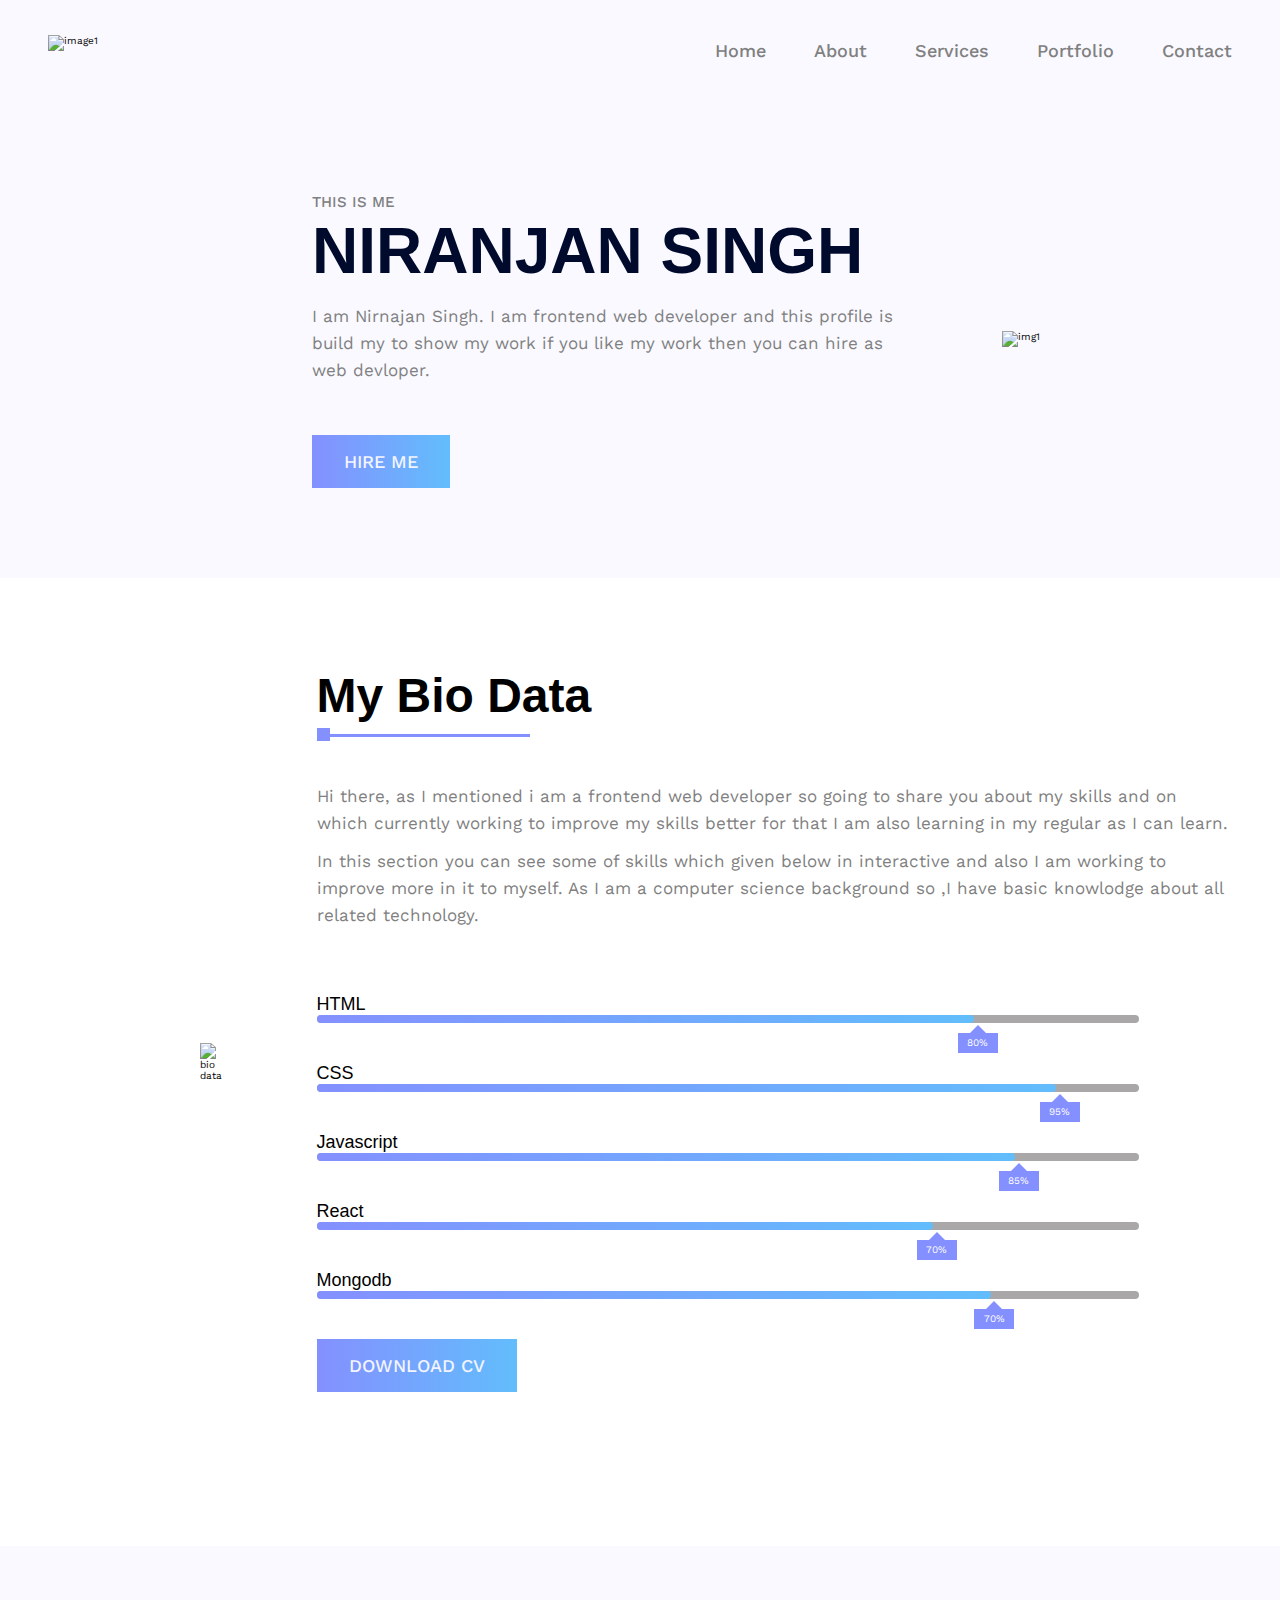
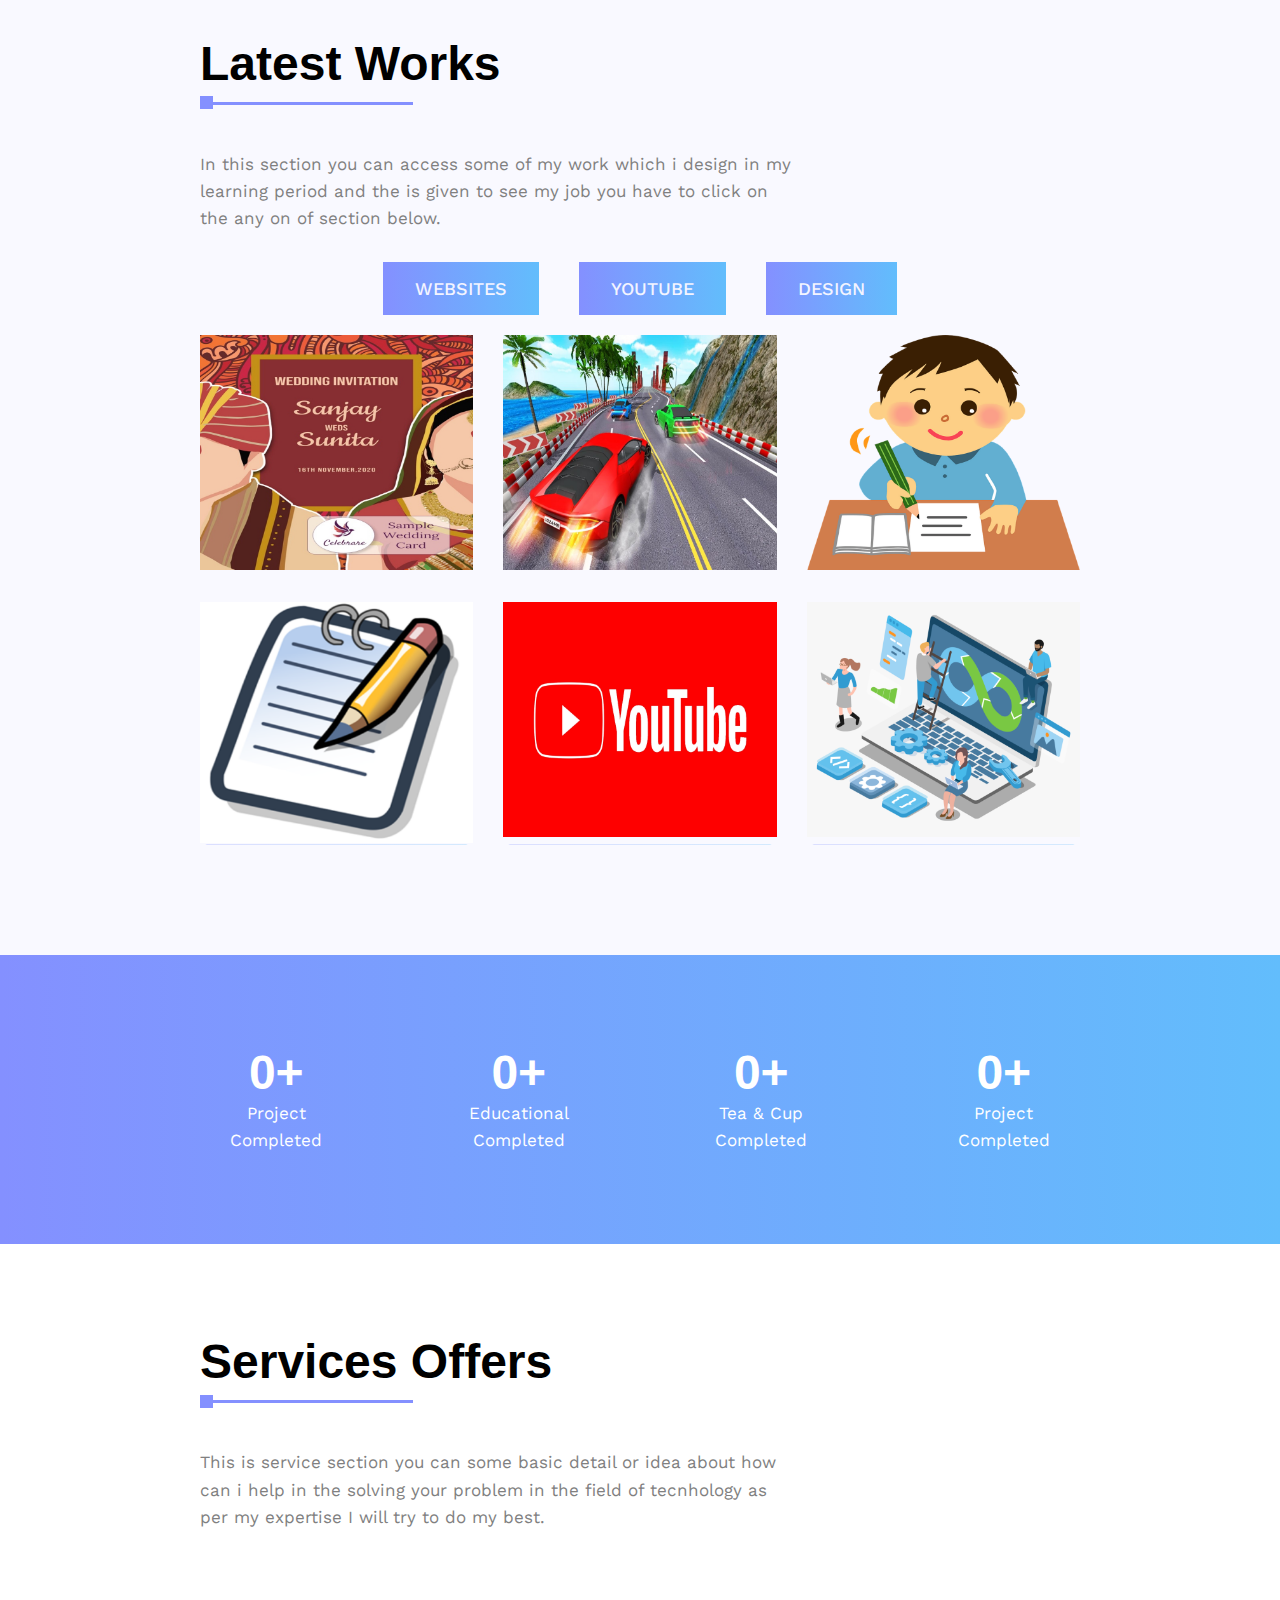
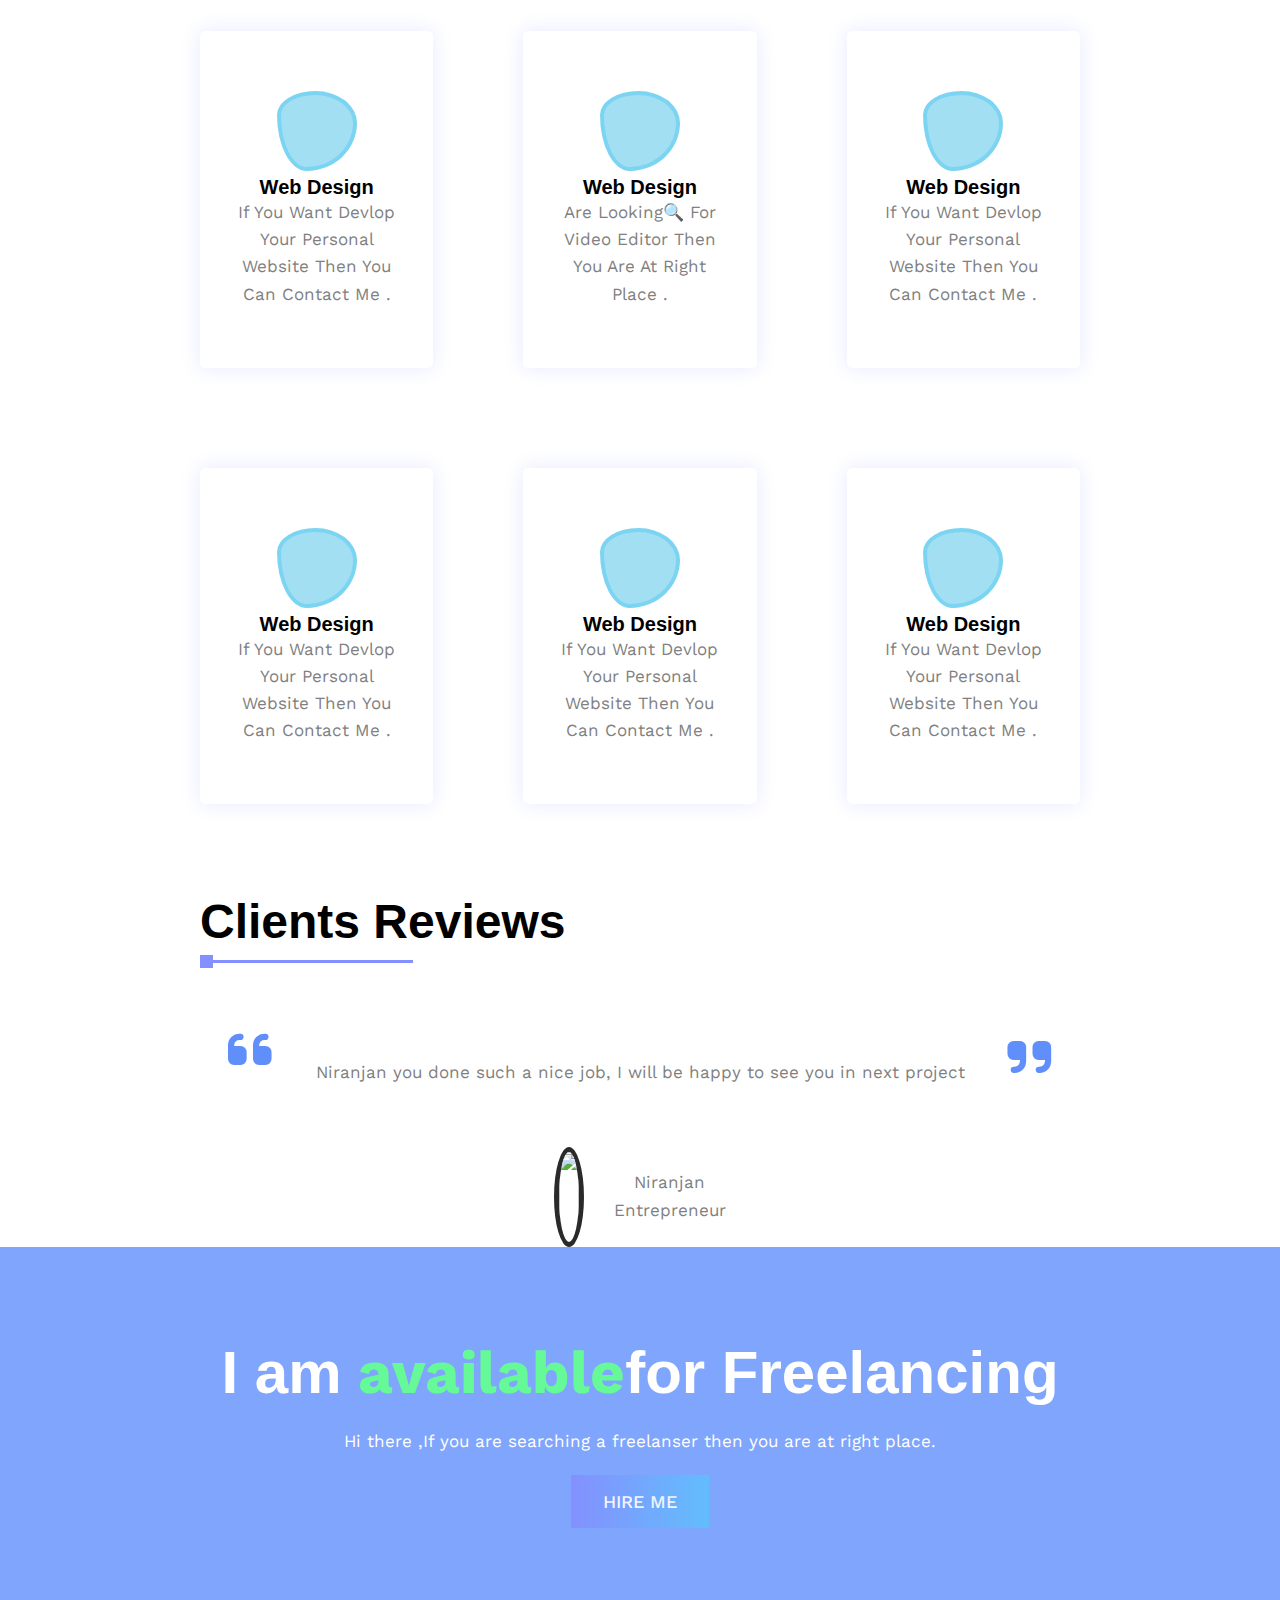
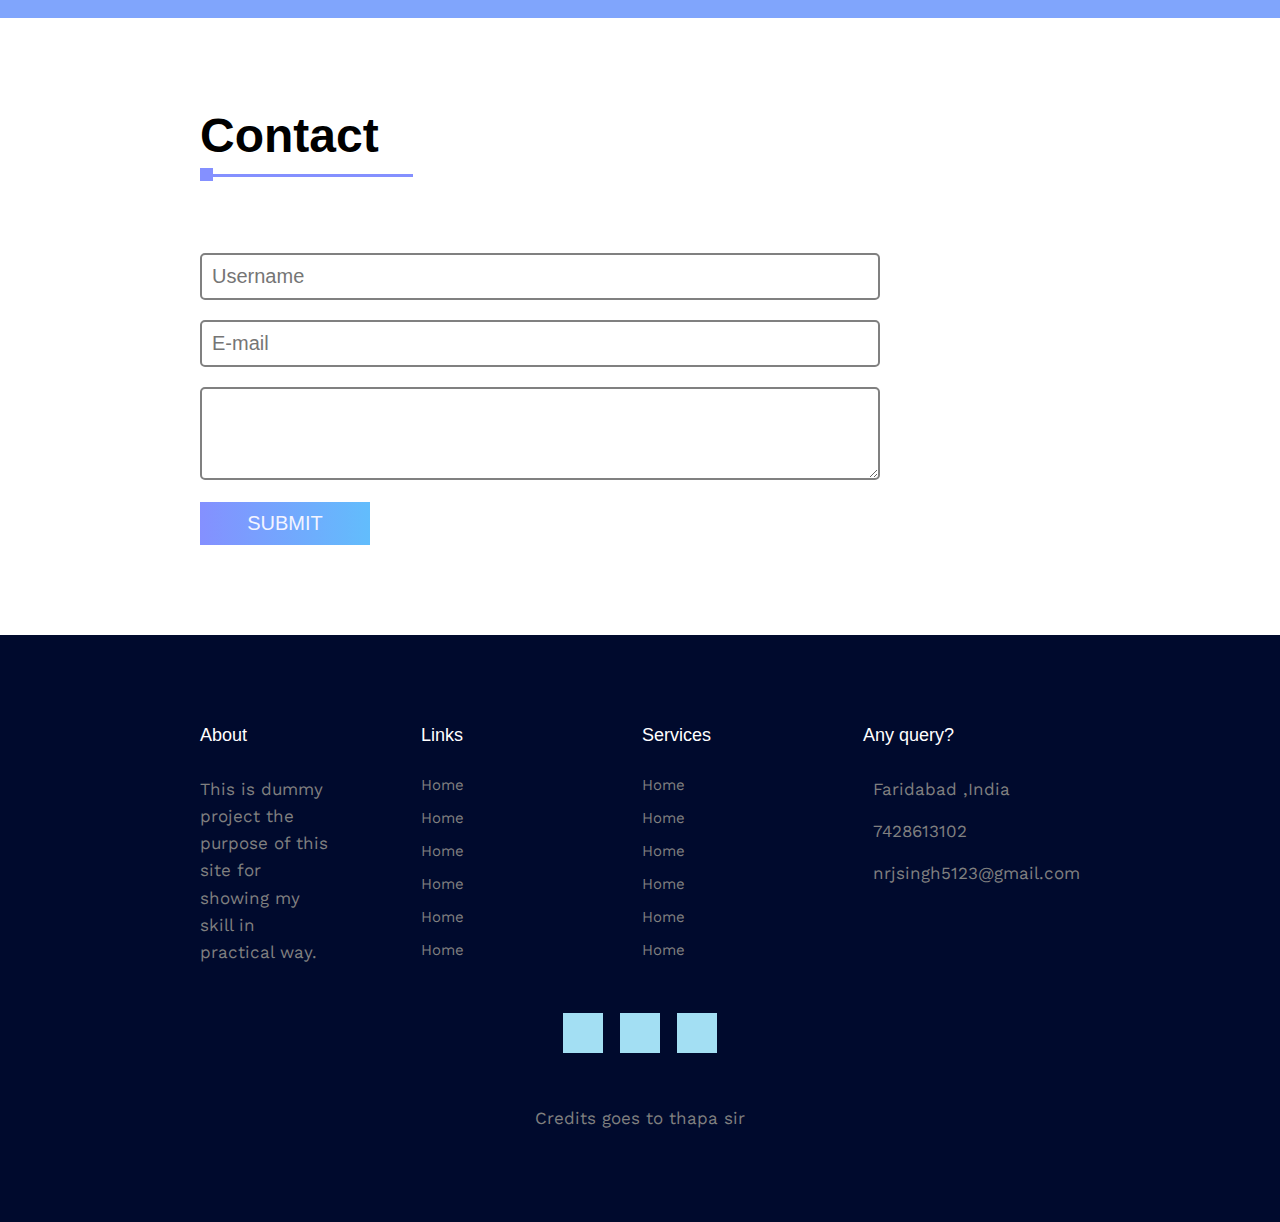
==== commit 1c7b7f8c: "Update index.html" ====
--- a/index.html
+++ b/index.html
@@ -38,7 +38,7 @@
 <!-- <link rel="stylesheet" href="../CSS/style.css"> -->
     <link rel="stylesheet" href="https://cdn.jsdelivr.net/npm/swiper/swiper-bundle.min.css" />
     <link rel="stylesheet" href="https://cdnjs.cloudflare.com/ajax/libs/font-awesome/6.2.0/css/all.min.css">
-    <link rel="stylesheet" href="../profile/CSS/style.css">
+    <link rel="stylesheet" href="../CSS/style.css">
     <link href="https://unpkg.com/ionicons@4.5.10-0/dist/css/ionicons.min.css" rel="stylesheet">
     <link rel="stylesheet" href="../profile/index.js">
 </head>
@@ -641,4 +641,4 @@
 </body>
 
 </html>
-<!--  -->+<!--  -->
